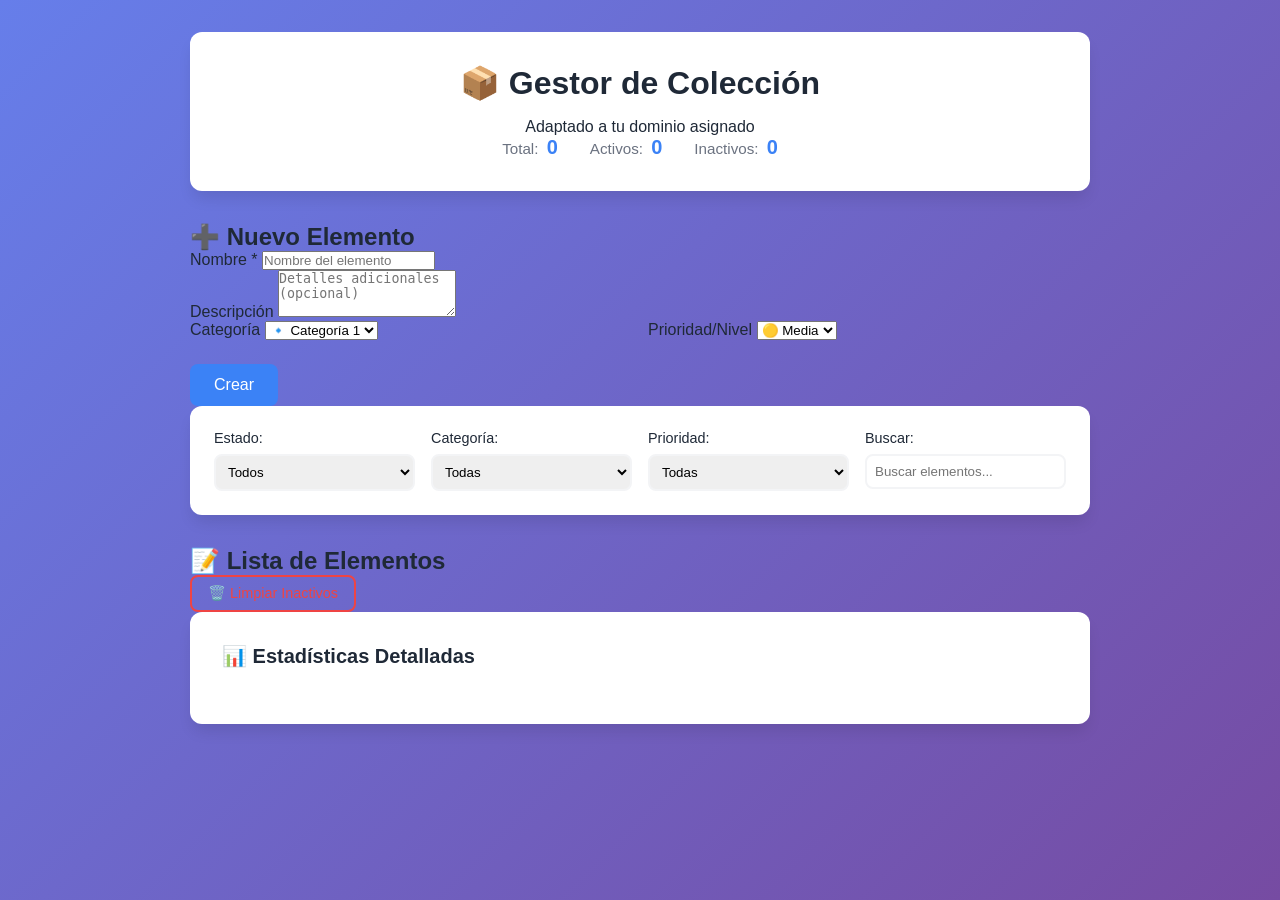
==== bootcamp/week-02/3-proyecto/index.html @ f86b026a "cambio de script" ====
<!DOCTYPE html>
<html lang="es">
<head>
  <meta charset="UTF-8">
  <meta name="viewport" content="width=device-width, initial-scale=1.0">
  <!-- TODO: Cambia el título según tu dominio -->
  <title>Gestor de Colección | Tu Dominio</title>
  <link rel="stylesheet" href="styles.css">
</head>
<body>
  <div class="container">
    <!--
      ============================================
      NOTA PARA EL APRENDIZ:
      ============================================
      Este HTML es una plantilla genérica.
      Debes adaptarlo a tu dominio asignado:

      1. Cambia todos los textos de "Elemento" a tu entidad
      2. Cambia las categorías por las de tu dominio
      3. Agrega campos adicionales si tu dominio lo requiere
      4. Cambia emojis para que sean coherentes con tu dominio

      EJEMPLO (Planetario - NO es un dominio asignable):
      - "Elementos" → "Cuerpos Celestes"
      - Categorías: Planeta, Estrella, Asteroide, etc.
      ============================================
    -->

    <!-- Header -->
    <header class="header">
      <!-- TODO: Cambia el título y emoji según tu dominio -->
      <h1>📦 Gestor de Colección</h1>
      <p class="subtitle">Adaptado a tu dominio asignado</p>
      <div class="stats-summary" id="stats-summary">
        <span class="stat">Total: <strong id="stat-total">0</strong></span>
        <!-- TODO: Cambia "Activos/Inactivos" por términos de tu dominio -->
        <span class="stat">Activos: <strong id="stat-active">0</strong></span>
        <span class="stat">Inactivos: <strong id="stat-inactive">0</strong></span>
      </div>
    </header>

    <!-- Item Form -->
    <section class="form-section">
      <!-- TODO: Cambia "Elemento" por tu entidad -->
      <h2 id="form-title">➕ Nuevo Elemento</h2>
      <form id="item-form" class="item-form">
        <input type="hidden" id="item-id" value="">

        <div class="form-group">
          <!-- TODO: Cambia el label y placeholder -->
          <label for="item-name">Nombre *</label>
          <input
            type="text"
            id="item-name"
            placeholder="Nombre del elemento"
            required
          >
        </div>

        <div class="form-group">
          <label for="item-description">Descripción</label>
          <textarea
            id="item-description"
            rows="3"
            placeholder="Detalles adicionales (opcional)"
          ></textarea>
        </div>

        <div class="form-row">
          <div class="form-group">
            <!-- TODO: Cambia las categorías según tu dominio -->
            <label for="item-category">Categoría</label>
            <select id="item-category">
              <!--
                EJEMPLO Planetario:
                <option value="planet">🪐 Planeta</option>
                <option value="star">⭐ Estrella</option>
                <option value="asteroid">☄️ Asteroide</option>
              -->
              <option value="category1">🔹 Categoría 1</option>
              <option value="category2">🔸 Categoría 2</option>
              <option value="category3">🔷 Categoría 3</option>
              <option value="other">📌 Otro</option>
            </select>
          </div>

          <div class="form-group">
            <!-- TODO: Opcionalmente renombra "Prioridad" según tu dominio -->
            <label for="item-priority">Prioridad/Nivel</label>
            <select id="item-priority">
              <option value="low">🟢 Baja</option>
              <option value="medium" selected>🟡 Media</option>
              <option value="high">🔴 Alta</option>
            </select>
          </div>
        </div>

        <!--
          TODO: Agrega campos adicionales específicos de tu dominio
          EJEMPLO Planetario:
          <div class="form-group">
            <label for="item-magnitude">Magnitud</label>
            <input type="number" id="item-magnitude" step="0.1">
          </div>
        -->

        <div class="form-actions">
          <button type="submit" class="btn btn-primary" id="submit-btn">
            Crear
          </button>
          <button type="button" class="btn btn-secondary" id="cancel-btn" style="display: none;">
            Cancelar
          </button>
        </div>
      </form>
    </section>

    <!-- Filters & Search -->
    <section class="filters-section">
      <div class="filters">
        <div class="filter-group">
          <label for="filter-status">Estado:</label>
          <select id="filter-status">
            <option value="all">Todos</option>
            <!-- TODO: Cambia los términos según tu dominio -->
            <option value="active">Activos</option>
            <option value="inactive">Inactivos</option>
          </select>
        </div>

        <div class="filter-group">
          <label for="filter-category">Categoría:</label>
          <select id="filter-category">
            <option value="all">Todas</option>
            <!-- TODO: Repite las mismas categorías del formulario -->
            <option value="category1">Categoría 1</option>
            <option value="category2">Categoría 2</option>
            <option value="category3">Categoría 3</option>
            <option value="other">Otro</option>
          </select>
        </div>

        <div class="filter-group">
          <label for="filter-priority">Prioridad:</label>
          <select id="filter-priority">
            <option value="all">Todas</option>
            <option value="high">Alta</option>
            <option value="medium">Media</option>
            <option value="low">Baja</option>
          </select>
        </div>

        <div class="filter-group search-group">
          <label for="search-input">Buscar:</label>
          <input
            type="text"
            id="search-input"
            placeholder="Buscar elementos..."
          >
        </div>
      </div>
    </section>

    <!-- Item List -->
    <section class="items-section">
      <div class="items-header">
        <!-- TODO: Cambia el título -->
        <h2>📝 Lista de Elementos</h2>
        <button class="btn btn-outline" id="clear-inactive">
          🗑️ Limpiar Inactivos
        </button>
      </div>

      <div id="item-list" class="item-list">
        <!-- Los elementos se renderizarán aquí con JavaScript -->
      </div>

      <div id="empty-state" class="empty-state">
        <p>📭 No hay elementos que mostrar</p>
        <p class="empty-state-hint">Crea tu primer elemento usando el formulario arriba</p>
      </div>
    </section>

    <!-- Detailed Stats -->
    <section class="detailed-stats">
      <h3>📊 Estadísticas Detalladas</h3>
      <div id="stats-details" class="stats-grid">
        <!-- Las estadísticas se renderizarán aquí con JavaScript -->
      </div>
    </section>
  </div>

  <!-- Script principal -->
  <script src="starter/script.js"></script>
</body>
</html>
---- bootcamp/week-02/3-proyecto/styles.css ----
/* ===================================
   Variables CSS y Reset
   =================================== */

:root {
  --color-primary: #3b82f6;
  --color-secondary: #8b5cf6;
  --color-success: #10b981;
  --color-warning: #f59e0b;
  --color-danger: #ef4444;
  --color-dark: #1f2937;
  --color-gray: #6b7280;
  --color-light: #f3f4f6;
  --color-white: #ffffff;

  --priority-high: #ef4444;
  --priority-medium: #f59e0b;
  --priority-low: #10b981;

  --shadow-sm: 0 1px 2px 0 rgba(0, 0, 0, 0.05);
  --shadow-md: 0 4px 6px -1px rgba(0, 0, 0, 0.1);
  --shadow-lg: 0 10px 15px -3px rgba(0, 0, 0, 0.1);

  --radius-sm: 0.375rem;
  --radius-md: 0.5rem;
  --radius-lg: 0.75rem;
}

* {
  margin: 0;
  padding: 0;
  box-sizing: border-box;
}

body {
  font-family: -apple-system, BlinkMacSystemFont, 'Segoe UI', Roboto, 'Helvetica Neue', Arial, sans-serif;
  background: linear-gradient(135deg, #667eea 0%, #764ba2 100%);
  min-height: 100vh;
  padding: 2rem 1rem;
  color: var(--color-dark);
}

/* ===================================
   Container
   =================================== */

.container {
  max-width: 900px;
  margin: 0 auto;
}

/* ===================================
   Header
   =================================== */

.header {
  background: var(--color-white);
  padding: 2rem;
  border-radius: var(--radius-lg);
  box-shadow: var(--shadow-lg);
  margin-bottom: 2rem;
  text-align: center;
}

.header h1 {
  font-size: 2rem;
  margin-bottom: 1rem;
  color: var(--color-dark);
}

.stats-summary {
  display: flex;
  gap: 2rem;
  justify-content: center;
  flex-wrap: wrap;
}

.stat {
  color: var(--color-gray);
  font-size: 0.95rem;
}

.stat strong {
  color: var(--color-primary);
  font-size: 1.25rem;
  margin-left: 0.25rem;
}

/* ===================================
   Task Form
   =================================== */

.task-form-section {
  background: var(--color-white);
  padding: 2rem;
  border-radius: var(--radius-lg);
  box-shadow: var(--shadow-lg);
  margin-bottom: 2rem;
}

.task-form-section h2 {
  margin-bottom: 1.5rem;
  color: var(--color-dark);
  font-size: 1.5rem;
}

.task-form .form-group {
  margin-bottom: 1.25rem;
}

.task-form label {
  display: block;
  margin-bottom: 0.5rem;
  color: var(--color-dark);
  font-weight: 500;
  font-size: 0.9rem;
}

.task-form input[type="text"],
.task-form textarea,
.task-form select {
  width: 100%;
  padding: 0.75rem;
  border: 2px solid var(--color-light);
  border-radius: var(--radius-md);
  font-size: 1rem;
  font-family: inherit;
  transition: border-color 0.2s;
}

.task-form input:focus,
.task-form textarea:focus,
.task-form select:focus {
  outline: none;
  border-color: var(--color-primary);
}

.task-form textarea {
  resize: vertical;
}

.form-row {
  display: grid;
  grid-template-columns: repeat(auto-fit, minmax(200px, 1fr));
  gap: 1rem;
}

.form-actions {
  display: flex;
  gap: 1rem;
  margin-top: 1.5rem;
}

/* ===================================
   Buttons
   =================================== */

.btn {
  padding: 0.75rem 1.5rem;
  border: none;
  border-radius: var(--radius-md);
  font-size: 1rem;
  font-weight: 500;
  cursor: pointer;
  transition: all 0.2s;
  font-family: inherit;
}

.btn-primary {
  background: var(--color-primary);
  color: var(--color-white);
}

.btn-primary:hover {
  background: #2563eb;
  transform: translateY(-1px);
  box-shadow: var(--shadow-md);
}

.btn-secondary {
  background: var(--color-gray);
  color: var(--color-white);
}

.btn-secondary:hover {
  background: #4b5563;
}

.btn-outline {
  background: transparent;
  border: 2px solid var(--color-danger);
  color: var(--color-danger);
  padding: 0.5rem 1rem;
  font-size: 0.9rem;
}

.btn-outline:hover {
  background: var(--color-danger);
  color: var(--color-white);
}

.btn-sm {
  padding: 0.5rem 0.75rem;
  font-size: 0.875rem;
}

/* ===================================
   Filters
   =================================== */

.filters-section {
  background: var(--color-white);
  padding: 1.5rem;
  border-radius: var(--radius-lg);
  box-shadow: var(--shadow-lg);
  margin-bottom: 2rem;
}

.filters {
  display: grid;
  grid-template-columns: repeat(auto-fit, minmax(200px, 1fr));
  gap: 1rem;
}

.filter-group {
  display: flex;
  flex-direction: column;
  gap: 0.5rem;
}

.filter-group label {
  font-weight: 500;
  font-size: 0.9rem;
  color: var(--color-dark);
}

.filter-group select,
.filter-group input {
  padding: 0.5rem;
  border: 2px solid var(--color-light);
  border-radius: var(--radius-md);
  font-family: inherit;
}

.search-group input {
  width: 100%;
}

/* ===================================
   Tasks Section
   =================================== */

.tasks-section {
  background: var(--color-white);
  padding: 2rem;
  border-radius: var(--radius-lg);
  box-shadow: var(--shadow-lg);
  margin-bottom: 2rem;
}

.tasks-header {
  display: flex;
  justify-content: space-between;
  align-items: center;
  margin-bottom: 1.5rem;
}

.tasks-header h2 {
  font-size: 1.5rem;
  color: var(--color-dark);
}

.task-list {
  display: flex;
  flex-direction: column;
  gap: 1rem;
}

/* Task Item */
.task-item {
  background: var(--color-light);
  border-left: 4px solid var(--color-primary);
  border-radius: var(--radius-md);
  padding: 1.25rem;
  display: flex;
  gap: 1rem;
  align-items: flex-start;
  transition: all 0.2s;
}

.task-item:hover {
  transform: translateX(4px);
  box-shadow: var(--shadow-md);
}

.task-item.completed {
  opacity: 0.6;
}

.task-item.completed .task-content h3 {
  text-decoration: line-through;
}

.task-item.priority-high {
  border-left-color: var(--priority-high);
}

.task-item.priority-medium {
  border-left-color: var(--priority-medium);
}

.task-item.priority-low {
  border-left-color: var(--priority-low);
}

.task-checkbox {
  width: 20px;
  height: 20px;
  margin-top: 0.25rem;
  cursor: pointer;
  flex-shrink: 0;
}

.task-content {
  flex: 1;
}

.task-content h3 {
  font-size: 1.1rem;
  margin-bottom: 0.5rem;
  color: var(--color-dark);
}

.task-content p {
  color: var(--color-gray);
  font-size: 0.9rem;
  margin-bottom: 0.75rem;
  line-height: 1.5;
}

.task-meta {
  display: flex;
  gap: 0.75rem;
  flex-wrap: wrap;
  margin-bottom: 0.75rem;
}

.task-badge {
  display: inline-block;
  padding: 0.25rem 0.75rem;
  border-radius: var(--radius-sm);
  font-size: 0.75rem;
  font-weight: 500;
  text-transform: uppercase;
}

.badge-category {
  background: var(--color-primary);
  color: var(--color-white);
}

.badge-priority {
  color: var(--color-white);
}

.badge-priority.priority-high {
  background: var(--priority-high);
}

.badge-priority.priority-medium {
  background: var(--priority-medium);
}

.badge-priority.priority-low {
  background: var(--priority-low);
}

.task-date {
  font-size: 0.8rem;
  color: var(--color-gray);
}

.task-actions {
  display: flex;
  gap: 0.5rem;
  flex-shrink: 0;
}

.task-actions button {
  padding: 0.5rem;
  border: none;
  background: transparent;
  cursor: pointer;
  font-size: 1.25rem;
  border-radius: var(--radius-sm);
  transition: all 0.2s;
}

.task-actions button:hover {
  background: var(--color-white);
}

.btn-edit:hover {
  color: var(--color-primary);
}

.btn-delete:hover {
  color: var(--color-danger);
}

/* Empty State */
.empty-state {
  text-align: center;
  padding: 3rem;
  color: var(--color-gray);
  display: none;
}

.empty-state.show {
  display: block;
}

.empty-state p {
  font-size: 1.25rem;
  margin-bottom: 0.5rem;
}

.empty-state-hint {
  font-size: 0.9rem !important;
  color: var(--color-gray);
}

/* ===================================
   Detailed Stats
   =================================== */

.detailed-stats {
  background: var(--color-white);
  padding: 2rem;
  border-radius: var(--radius-lg);
  box-shadow: var(--shadow-lg);
}

.detailed-stats h3 {
  margin-bottom: 1.5rem;
  color: var(--color-dark);
  font-size: 1.25rem;
}

.stats-grid {
  display: grid;
  grid-template-columns: repeat(auto-fit, minmax(200px, 1fr));
  gap: 1rem;
}

.stat-card {
  background: var(--color-light);
  padding: 1.25rem;
  border-radius: var(--radius-md);
  text-align: center;
}

.stat-card h4 {
  font-size: 0.9rem;
  color: var(--color-gray);
  margin-bottom: 0.5rem;
  text-transform: uppercase;
  letter-spacing: 0.5px;
}

.stat-card p {
  font-size: 2rem;
  font-weight: bold;
  color: var(--color-primary);
}

/* ===================================
   Responsive
   =================================== */

@media (max-width: 768px) {
  body {
    padding: 1rem;
  }

  .header h1 {
    font-size: 1.5rem;
  }

  .stats-summary {
    gap: 1rem;
  }

  .filters {
    grid-template-columns: 1fr;
  }

  .tasks-header {
    flex-direction: column;
    align-items: flex-start;
    gap: 1rem;
  }

  .task-item {
    flex-direction: column;
  }

  .task-actions {
    width: 100%;
    justify-content: flex-end;
  }
}
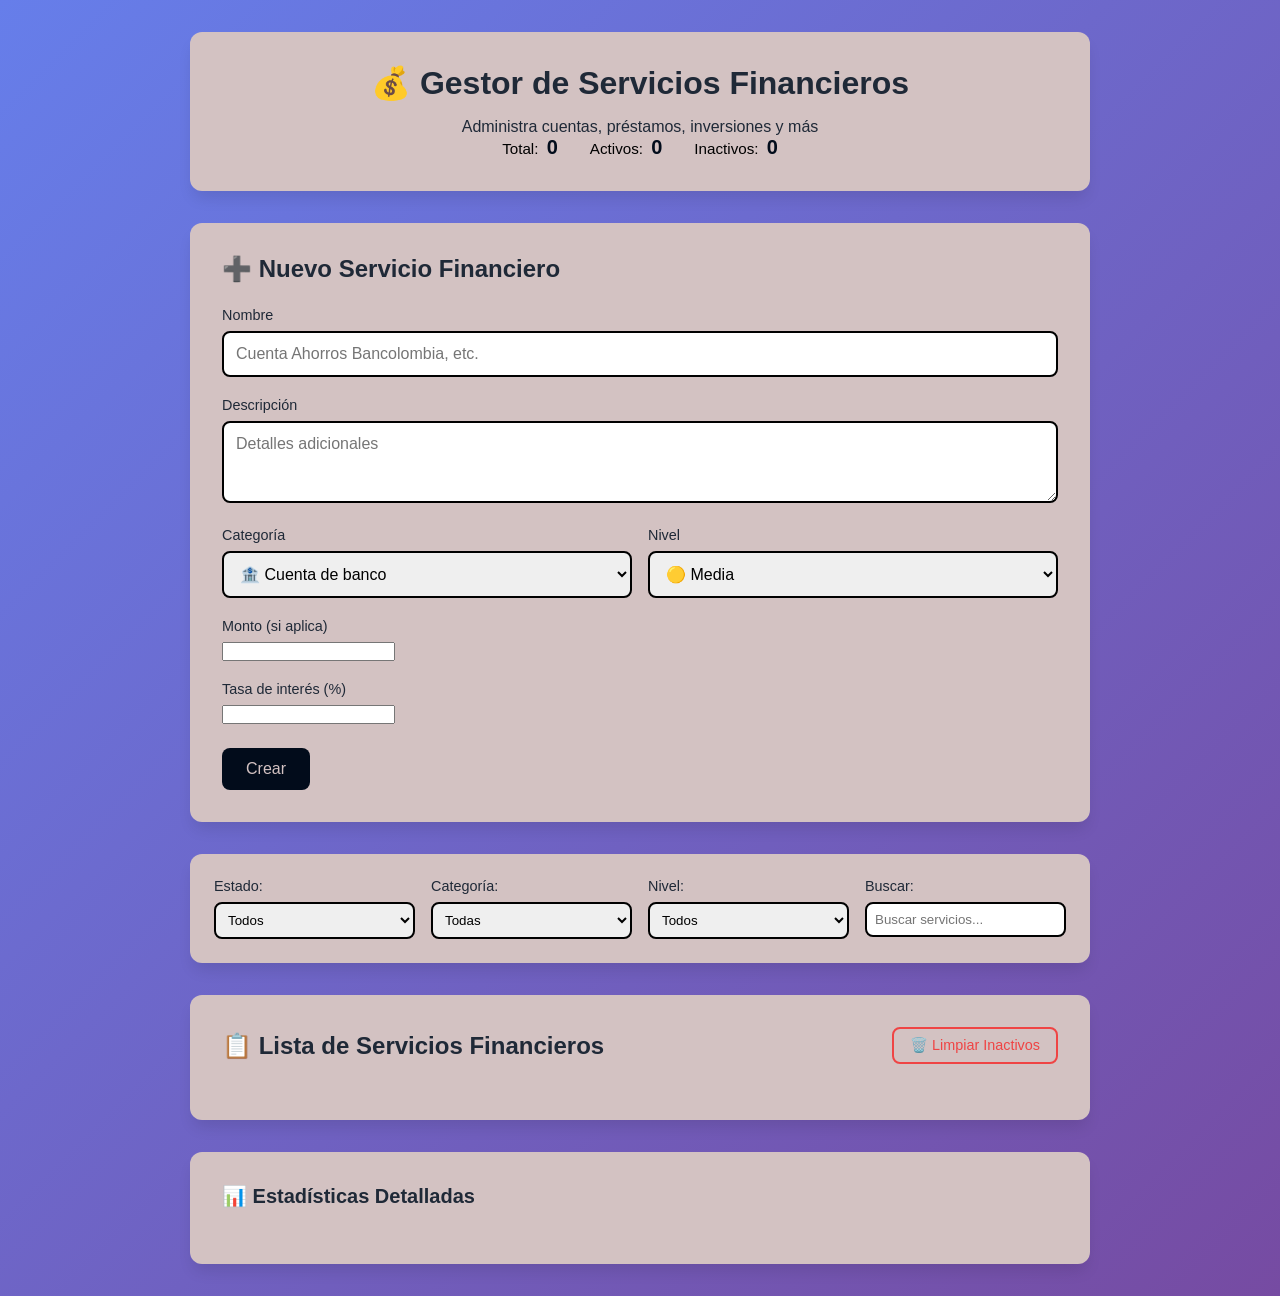
==== commit f7168208: "Actualizo proyecto: cambios en HTML, CSS y JS" ====
--- a/bootcamp/week-02/3-proyecto/index.html
+++ b/bootcamp/week-02/3-proyecto/index.html
@@ -3,91 +3,50 @@
 <head>
   <meta charset="UTF-8">
   <meta name="viewport" content="width=device-width, initial-scale=1.0">
-  <!-- TODO: Cambia el título según tu dominio -->
-  <title>Gestor de Colección | Tu Dominio</title>
+  <title>Gestor de Servicios Financieros</title>
   <link rel="stylesheet" href="styles.css">
 </head>
 <body>
   <div class="container">
-    <!--
-      ============================================
-      NOTA PARA EL APRENDIZ:
-      ============================================
-      Este HTML es una plantilla genérica.
-      Debes adaptarlo a tu dominio asignado:
-
-      1. Cambia todos los textos de "Elemento" a tu entidad
-      2. Cambia las categorías por las de tu dominio
-      3. Agrega campos adicionales si tu dominio lo requiere
-      4. Cambia emojis para que sean coherentes con tu dominio
-
-      EJEMPLO (Planetario - NO es un dominio asignable):
-      - "Elementos" → "Cuerpos Celestes"
-      - Categorías: Planeta, Estrella, Asteroide, etc.
-      ============================================
-    -->
-
     <!-- Header -->
     <header class="header">
-      <!-- TODO: Cambia el título y emoji según tu dominio -->
-      <h1>📦 Gestor de Colección</h1>
-      <p class="subtitle">Adaptado a tu dominio asignado</p>
+      <h1>💰 Gestor de Servicios Financieros</h1>
+      <p class="subtitle">Administra cuentas, préstamos, inversiones y más</p>
       <div class="stats-summary" id="stats-summary">
         <span class="stat">Total: <strong id="stat-total">0</strong></span>
-        <!-- TODO: Cambia "Activos/Inactivos" por términos de tu dominio -->
         <span class="stat">Activos: <strong id="stat-active">0</strong></span>
         <span class="stat">Inactivos: <strong id="stat-inactive">0</strong></span>
       </div>
     </header>
 
-    <!-- Item Form -->
-    <section class="form-section">
-      <!-- TODO: Cambia "Elemento" por tu entidad -->
-      <h2 id="form-title">➕ Nuevo Elemento</h2>
-      <form id="item-form" class="item-form">
-        <input type="hidden" id="item-id" value="">
-
+    <!-- Formulario -->
+    <section class="task-form-section">
+      <h2 id="form-title">➕ Nuevo Servicio Financiero</h2>
+      <form id="item-form" class="task-form">
         <div class="form-group">
-          <!-- TODO: Cambia el label y placeholder -->
-          <label for="item-name">Nombre *</label>
-          <input
-            type="text"
-            id="item-name"
-            placeholder="Nombre del elemento"
-            required
-          >
+          <label for="item-name">Nombre</label>
+          <input type="text" id="item-name" placeholder="Cuenta Ahorros Bancolombia, etc." required>
         </div>
 
         <div class="form-group">
           <label for="item-description">Descripción</label>
-          <textarea
-            id="item-description"
-            rows="3"
-            placeholder="Detalles adicionales (opcional)"
-          ></textarea>
+          <textarea id="item-description" rows="3" placeholder="Detalles adicionales"></textarea>
         </div>
 
         <div class="form-row">
           <div class="form-group">
-            <!-- TODO: Cambia las categorías según tu dominio -->
             <label for="item-category">Categoría</label>
             <select id="item-category">
-              <!--
-                EJEMPLO Planetario:
-                <option value="planet">🪐 Planeta</option>
-                <option value="star">⭐ Estrella</option>
-                <option value="asteroid">☄️ Asteroide</option>
-              -->
-              <option value="category1">🔹 Categoría 1</option>
-              <option value="category2">🔸 Categoría 2</option>
-              <option value="category3">🔷 Categoría 3</option>
+              <option value="bankaccount">🏦 Cuenta de banco</option>
+              <option value="investment_and_savings">💱 Inversión y ahorro</option>
+              <option value="transfers_payments">💵 Transferencias y pagos</option>
+              <option value="loans">💰 Préstamos</option>
               <option value="other">📌 Otro</option>
             </select>
           </div>
 
           <div class="form-group">
-            <!-- TODO: Opcionalmente renombra "Prioridad" según tu dominio -->
-            <label for="item-priority">Prioridad/Nivel</label>
+            <label for="item-priority">Nivel</label>
             <select id="item-priority">
               <option value="low">🟢 Baja</option>
               <option value="medium" selected>🟡 Media</option>
@@ -96,34 +55,31 @@
           </div>
         </div>
 
-        <!--
-          TODO: Agrega campos adicionales específicos de tu dominio
-          EJEMPLO Planetario:
-          <div class="form-group">
-            <label for="item-magnitude">Magnitud</label>
-            <input type="number" id="item-magnitude" step="0.1">
-          </div>
-        -->
+        <!-- Campos adicionales -->
+        <div class="form-group">
+          <label for="item-amount">Monto (si aplica)</label>
+          <input type="number" id="item-amount" step="0.01">
+        </div>
+
+        <div class="form-group">
+          <label for="item-interestRate">Tasa de interés (%)</label>
+          <input type="number" id="item-interestRate" step="0.1">
+        </div>
 
         <div class="form-actions">
-          <button type="submit" class="btn btn-primary" id="submit-btn">
-            Crear
-          </button>
-          <button type="button" class="btn btn-secondary" id="cancel-btn" style="display: none;">
-            Cancelar
-          </button>
+          <button type="submit" class="btn btn-primary" id="submit-btn">Crear</button>
+          <button type="button" class="btn btn-secondary" id="cancel-btn" style="display:none;">Cancelar</button>
         </div>
       </form>
     </section>
 
-    <!-- Filters & Search -->
+    <!-- Filtros -->
     <section class="filters-section">
       <div class="filters">
         <div class="filter-group">
           <label for="filter-status">Estado:</label>
           <select id="filter-status">
             <option value="all">Todos</option>
-            <!-- TODO: Cambia los términos según tu dominio -->
             <option value="active">Activos</option>
             <option value="inactive">Inactivos</option>
           </select>
@@ -133,18 +89,18 @@
           <label for="filter-category">Categoría:</label>
           <select id="filter-category">
             <option value="all">Todas</option>
-            <!-- TODO: Repite las mismas categorías del formulario -->
-            <option value="category1">Categoría 1</option>
-            <option value="category2">Categoría 2</option>
-            <option value="category3">Categoría 3</option>
-            <option value="other">Otro</option>
+              <option value="bankaccount">🏦 Cuenta de banco</option>
+              <option value="investment_and_savings">💱 Inversión y ahorro</option>
+              <option value="transfers_payments">💵 Transferencias y pagos</option>
+              <option value="loans">💰 Préstamos</option>
+              <option value="other">📌 Otro</option>
           </select>
         </div>
 
         <div class="filter-group">
-          <label for="filter-priority">Prioridad:</label>
+          <label for="filter-priority">Nivel:</label>
           <select id="filter-priority">
-            <option value="all">Todas</option>
+            <option value="all">Todos</option>
             <option value="high">Alta</option>
             <option value="medium">Media</option>
             <option value="low">Baja</option>
@@ -153,45 +109,31 @@
 
         <div class="filter-group search-group">
           <label for="search-input">Buscar:</label>
-          <input
-            type="text"
-            id="search-input"
-            placeholder="Buscar elementos..."
-          >
+          <input type="text" id="search-input" placeholder="Buscar servicios...">
         </div>
       </div>
     </section>
 
-    <!-- Item List -->
-    <section class="items-section">
-      <div class="items-header">
-        <!-- TODO: Cambia el título -->
-        <h2>📝 Lista de Elementos</h2>
-        <button class="btn btn-outline" id="clear-inactive">
-          🗑️ Limpiar Inactivos
-        </button>
+    <!-- Lista -->
+    <section class="tasks-section">
+      <div class="tasks-header">
+        <h2>📋 Lista de Servicios Financieros</h2>
+        <button class="btn btn-outline" id="clear-inactive">🗑️ Limpiar Inactivos</button>
       </div>
-
-      <div id="item-list" class="item-list">
-        <!-- Los elementos se renderizarán aquí con JavaScript -->
-      </div>
-
+      <div id="item-list" class="task-list"></div>
       <div id="empty-state" class="empty-state">
-        <p>📭 No hay elementos que mostrar</p>
-        <p class="empty-state-hint">Crea tu primer elemento usando el formulario arriba</p>
+        <p>📭 No hay servicios que mostrar</p>
+        <p class="empty-state-hint">Crea tu primer servicio usando el formulario arriba</p>
       </div>
     </section>
 
-    <!-- Detailed Stats -->
+    <!-- Estadísticas -->
     <section class="detailed-stats">
       <h3>📊 Estadísticas Detalladas</h3>
-      <div id="stats-details" class="stats-grid">
-        <!-- Las estadísticas se renderizarán aquí con JavaScript -->
-      </div>
+      <div id="stats-details" class="stats-grid"></div>
     </section>
   </div>
 
-  <!-- Script principal -->
-  <script src="starter/script.js"></script>
+  <script src="script.js"></script>
 </body>
 </html>
--- a/bootcamp/week-02/3-proyecto/styles.css
+++ b/bootcamp/week-02/3-proyecto/styles.css
@@ -3,19 +3,19 @@
    =================================== */
 
 :root {
-  --color-primary: #3b82f6;
-  --color-secondary: #8b5cf6;
-  --color-success: #10b981;
+  --color-primary: #020c1b;
+  --color-secondary: #7d0000;
+  --color-success: #931134;
   --color-warning: #f59e0b;
   --color-danger: #ef4444;
   --color-dark: #1f2937;
-  --color-gray: #6b7280;
-  --color-light: #f3f4f6;
-  --color-white: #ffffff;
-
-  --priority-high: #ef4444;
-  --priority-medium: #f59e0b;
-  --priority-low: #10b981;
+  --color-gray: #000000;
+  --color-light: #000000;
+  --color-white: #d3c2c2;
+
+  --priority-high: #ff0000;
+  --priority-medium: #ffa200;
+  --priority-low: #000000;
 
   --shadow-sm: 0 1px 2px 0 rgba(0, 0, 0, 0.05);
   --shadow-md: 0 4px 6px -1px rgba(0, 0, 0, 0.1);
@@ -172,7 +172,7 @@
 }
 
 .btn-primary:hover {
-  background: #2563eb;
+  background: #00e6e6;
   transform: translateY(-1px);
   box-shadow: var(--shadow-md);
 }
@@ -183,7 +183,7 @@
 }
 
 .btn-secondary:hover {
-  background: #4b5563;
+  background: #fcfdfe;
 }
 
 .btn-outline {
